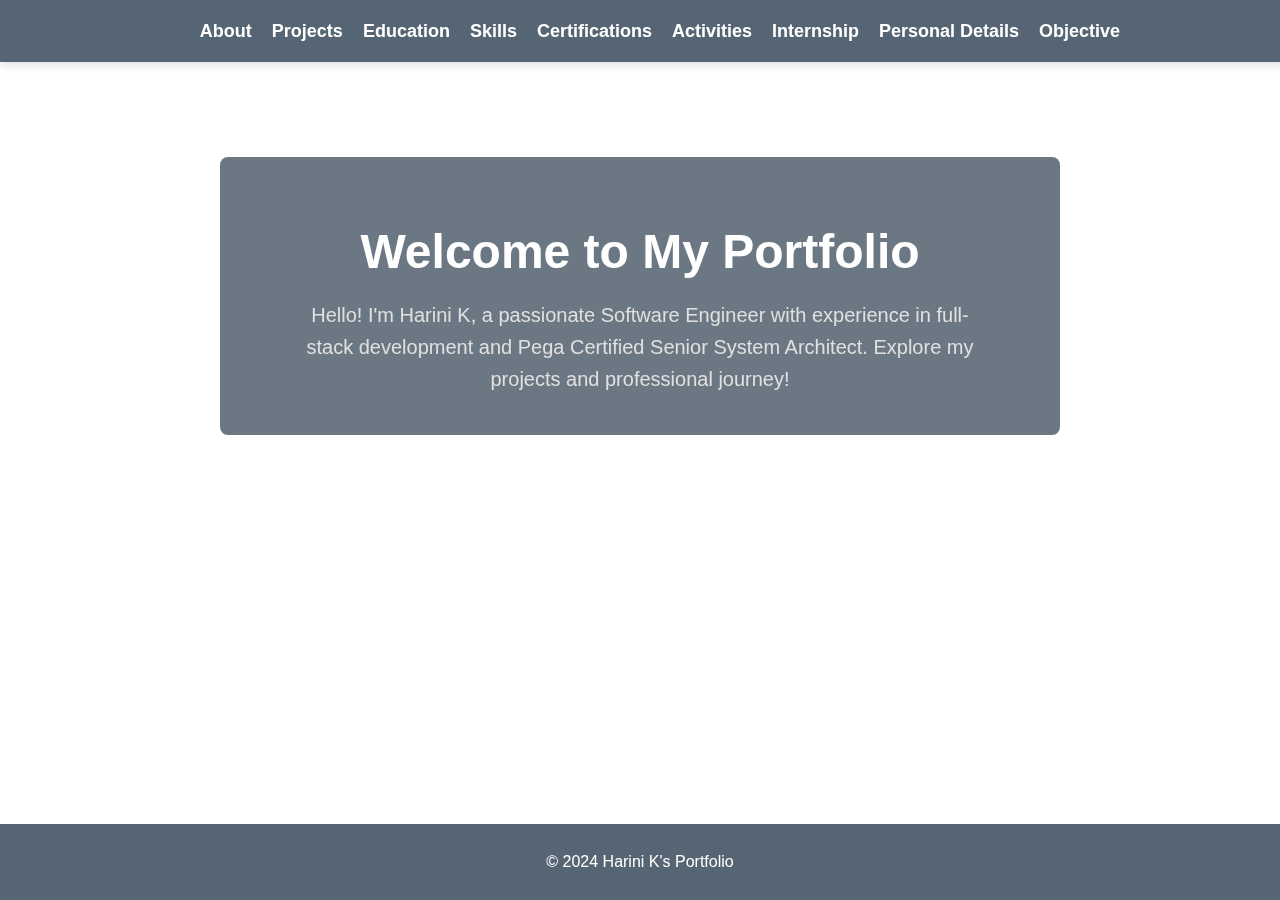
==== index.html @ 9bc9c12f "Harini commit" ====
<!DOCTYPE html>
<html lang="en">
<head>
    <meta charset="UTF-8">
    <meta name="viewport" content="width=device-width, initial-scale=1.0">
    <title>Harini K Portfolio</title>
    <link rel="stylesheet" href="https://cdnjs.cloudflare.com/ajax/libs/font-awesome/6.0.0-beta3/css/all.min.css">
</head>
<body>
    <header>
        <nav>
            <div class="menu-toggle">
                <div></div>
                <div></div>
                <div></div>
            </div>
            <ul>
                <!-- <li><a href="#home">Home</a></li> -->
                <li><a href="#about-modal">About</a></li>
                <li><a href="#projects-modal">Projects</a></li>
                <li><a href="#education-modal">Education</a></li>
                <li><a href="#skills-modal">Skills</a></li>
                <li><a href="#certifications-modal">Certifications</a></li>
                <li><a href="#activities-modal">Activities</a></li>
                <li><a href="#internship-modal">Internship</a></li>
                <li><a href="#personal-details-modal">Personal Details</a></li>
                <li><a href="#objective-modal">Objective</a></li>
            </ul>
        </nav>
    </header>
    <style>
        /* General styles */
        body {
            font-family: 'Segoe UI', Tahoma, Geneva, Verdana, sans-serif;
            margin: 0;
            padding: 0;
            background-image: url('https://raw.githubusercontent.com/harinik2002/HARINI-PORTFOLIO/master/bg.jpg'); /* Path to your image */
            background-size: cover; /* Cover the entire viewport */
            background-position: center; /* Center the background image */
            background-repeat: no-repeat; /* Prevent the image from repeating */
            color: #333;
            overflow-x: hidden; /* Prevent horizontal scroll */
            padding-top: 70px; /* Space for the fixed header */
            padding-bottom: 60px; /* Space for the fixed footer */
        }

        /* Background overlay to lighten the background */
        body::before {
            content: '';
            position: fixed;
            top: 0;
            left: 0;
            width: 100%;
            height: 100%;
            background: rgba(255, 255, 255, 0.3); /* Light white overlay */
            z-index: -1; /* Ensure it's behind all content */
        }

        /* Home section styles */
        #home {
            text-align: center;
            padding: 40px 20px; /* Adjusted padding to fit content size */
            color: #fff; /* Bright text color */
            background: rgba(44, 62, 80, 0.7); /* Semi-transparent background for better readability */
            border-radius: 8px; /* Rounded corners for content background */
            max-width: 800px;
            width: 90%; /* Ensure it fits within viewport but respects content size */
            margin: 87px auto 0; /* Centered horizontally with a top margin */
            animation: fadeIn 1s ease-in-out;
        }

        #home h1 {
            font-size: 48px; /* Increased font size */
            margin-bottom: 20px;
            color: #fff; /* Bright text color */
        }

        #home p {
            font-size: 20px; /* Increased font size */
            margin: 0 auto;
            max-width: 700px;
            color: #e0e0e0; /* Slightly lighter text color for contrast */
        }

        /* Header styles */
        header {
            background-color: rgba(44, 62, 80, 0.8);
            padding: 15px 20px;
            position: fixed;
            width: 100%;
            top: 0;
            left: 0;
            z-index: 1000;
            box-shadow: 0 4px 8px rgba(0, 0, 0, 0.1);
            display: flex;
            justify-content: center; /* Center the navigation */
            align-items: center;
        }

        nav {
            width: 100%;
            max-width: 1200px;
            display: flex;
            justify-content: space-between; /* Space out the menu items and toggle */
            align-items: center;
        }

        /* Menu toggle button */
        .menu-toggle {
            display: none; /* Hide by default */
            flex-direction: column;
            cursor: pointer;
            position: absolute;
            left: 20px; /* Position toggle to the left */
        }

        .menu-toggle div {
            width: 25px;
            height: 3px;
            background-color: white;
            margin: 4px 0;
            transition: all 0.3s;
        }

        nav ul {
            list-style-type: none;
            margin: 0;
            padding: 0;
            display: flex;
            flex-wrap: wrap;
            justify-content: center; /* Center navigation items */
            width: 100%;
        }

        nav ul li {
            margin: 0 10px;
        }

        nav ul li a {
            color: white;
            text-decoration: none;
            font-size: 18px;
            font-weight: 600;
            transition: color 0.3s;
        }

        nav ul li a:hover {
            color: #f39c12;
            text-decoration: underline;
        }

        /* Mobile menu toggle */
        @media (max-width: 768px) {
            .menu-toggle {
                display: flex; /* Show toggle button on small screens */
            }

            nav ul {
                display: none; /* Hide the menu items by default */
                flex-direction: column;
                width: 100%;
                background-color: rgba(44, 62, 80, 0.8);
                position: absolute;
                top: 60px;
                left: 0;
                padding: 20px 0;
                text-align: center;
            }

            nav ul.show {
                display: flex; /* Show the menu items when toggle is active */
            }

            nav ul li {
                margin: 10px 0;
            }
        }

        /* Ensure menu items are centered */
        h1, h2 {
            color: #2c3e50;
            font-weight: 700;
            text-align: center;
            margin: 20px 0;
        }

        h1 {
            margin-top: 27px;
            font-size: 36px;
        }

        h2 {
            margin-top: 0;
            font-size: 28px;
        }

        p {
            line-height: 1.6;
            margin: 10px 0;
        }

        /* Modal styles */
        .modal {
            display: none;
            position: fixed;
            z-index: 2000; /* Higher than footer */
            left: 0;
            top: 0;
            width: 100%;
            height: 100%;
            overflow: auto;
            background-color: rgba(0, 0, 0, 0.5);
            padding-top: 60px;
        }

        /* Modal content center alignment */
        .modal-content {
            background-color: #fff;
            margin: 5% auto;
            padding: 30px;
            border-radius: 8px;
            border: 1px solid #ccc;
            width: 90%;
            max-width: 800px;
            box-shadow: 0 5px 15px rgba(0, 0, 0, 0.3);
            transition: all 0.3s ease-in-out;
            animation: slideInRight 0.5s ease-in-out;
            text-align: center;
        }

        /* Center align text and content */
        .modal-content h2, .modal-content p, .modal-content ul {
            text-align: center;
            margin: 0 auto;
            max-width: 90%;
        }

        /* Adjust the list style to be centered */
        .modal-content ul {
            list-style: none;
            padding: 0;
            margin: 20px 0;
        }

        .modal-content ul li {
            margin: 10px 0;
        }

        .close {
            color: #aaa;
            float: right;
            font-size: 28px;
            font-weight: bold;
            cursor: pointer;
            transition: color 0.3s;
        }

        .close:hover,
        .close:focus {
            color: #e74c3c;
            text-decoration: none;
        }

        section {
            padding: 20px;
            text-align: center; /* Center align section text */
        }

        ul.skills-list {
            list-style: none;
            padding: 0;
            display: flex;
            flex-wrap: wrap;
            justify-content: center;
        }

        ul.skills-list li {
            margin: 10px 20px;
            font-size: 18px;
        }

        .skills-list i {
            margin-right: 8px;
            color: #2c3e50;
        }

        .project, .education-item, .internship-item {
            margin-bottom: 30px;
        }

        footer {
            background-color: rgba(44, 62, 80, 0.8); /* Semi-transparent background */
            color: white;
            text-align: center;
            padding: 15px 0;
            position: fixed;
            bottom: 0;
            width: 100%;
            z-index: 1000; /* Ensure footer is below modal */
        }

        /* Specific element styles */
        a {
            color: #2c3e50;
            text-decoration: none;
            transition: color 0.3s;
        }

        a:hover {
            color: #f39c12;
        }

        strong {
            color: #2c3e50;
        }

        li {
            line-height: 1.8;
        }

        /* Button Hover Animation */
        button {
            background-color: #2c3e50;
            color: white;
            border: none;
            padding: 10px 20px;
            border-radius: 5px;
            cursor: pointer;
            font-size: 16px;
            transition: transform 0.3s, box-shadow 0.3s;
        }

        button:hover {
            transform: scale(1.05);
            box-shadow: 0 8px 15px rgba(0, 0, 0, 0.2);
        }

        /* Fade-in Effect for Sections */
        .section-fade-in {
            opacity: 0;
            animation: fadeInSection 1s forwards;
        }

        @keyframes fadeInSection {
            from {
                opacity: 0;
                transform: translateY(20px);
            }
            to {
                opacity: 1;
                transform: translateY(0);
            }
        }

        /* Image Hover Effect */
        .image-hover {
            overflow: hidden;
            position: relative;
        }

        .image-hover img {
            display: block;
            transition: transform 0.5s ease;
        }

        .image-hover:hover img {
            transform: scale(1.1);
        }

        .card {
            background: #fff;
            width: 300px;
            height: 200px;
            perspective: 1000px;
            margin: 20px auto;
        }

        .card-inner {
            position: relative;
            width: 100%;
            height: 100%;
            transition: transform 0.6s;
            transform-style: preserve-3d;
        }

        .card:hover .card-inner {
            transform: rotateY(180deg);
        }

        .card-front, .card-back {
            backface-visibility: hidden;
            position: absolute;
            width: 100%;
            height: 100%;
        }

        .card-front {
            background: #ffffff;
        }

        .card-back {
            background: #2c3e50;
            color: white;
            transform: rotateY(180deg);
        }

        /* Loading Spinner */
        .spinner {
            border: 8px solid #f3f3f3; /* Light grey */
            border-top: 8px solid #2c3e50; /* Darker color */
            border-radius: 50%;
            width: 50px;
            height: 50px;
            animation: spin 1s linear infinite;
        }

        @keyframes spin {
            0% { transform: rotate(0deg); }
            100% { transform: rotate(360deg); }
        }

        /* Slide-in Effect for Modals */
        @keyframes slideInRight {
            from {
                transform: translateX(100%);
                opacity: 0;
            }
            to {
                transform: translateX(0);
                opacity: 1;
            }
        }

        .modal-content {
            animation: slideInRight 0.5s ease-in-out;
        }

        /* Text Typing Effect */
        .typing {
            font-family: 'Courier New', Courier, monospace;
            white-space: nowrap;
            overflow: hidden;
            border-right: .15em solid #2c3e50;
            animation: typing 4s steps(40, end), blink-caret .75s step-end infinite;
        }

        @keyframes typing {
            from { width: 0 }
            to { width: 100% }
        }

        @keyframes blink-caret {
            from, to { border-color: transparent }
            50% { border-color: #2c3e50 }
        }

    </style>
    
    
    <!-- Modals -->
    <section id="home">
        <h1>Welcome to My Portfolio</h1>
        <p>Hello! I'm Harini K, a passionate Software Engineer with experience in full-stack development and Pega Certified Senior System Architect. Explore my projects and professional journey!</p>
    </section>
    
    <div id="about-modal" class="modal">
        <div class="modal-content">
            <span class="close">&times;</span>
            <section id="about">
                <h2>About Me</h2>
                <p>I am a driven Software Engineer with a strong foundation in Electronics and Communication Engineering, graduated from Sri Sairam Institute Of Technology with an 8.59 CGPA. My journey in technology has been fueled by internships at Zaaroz Services Private Limited and Virtusa Consulting Services Pvt Ltd, where I honed my skills in various programming languages and frameworks.</p>
                <ul>
                    <li><strong>Email:</strong> <a href="mailto:harinikathiravan2002@gmail.com" style="color: #3b055d;"><i class="fas fa-envelope"></i> harinikathiravan2002@gmail.com</a></li>
                    <li><strong>Phone:</strong> <i class="fas fa-phone"></i> 8248365290</li>
                    <li><strong>Location:</strong> <i class="fas fa-map-marker-alt"></i> Chennai</li>
                    <li><strong>LinkedIn:</strong> <a href="https://www.linkedin.com/in/harini-k-9973a21b0/" style="color: #3b055d;"><i class="fab fa-linkedin"></i> Harini K</a></li>
                </ul>
            </section>
        </div>
    </div>

    <div id="projects-modal" class="modal">
        <div class="modal-content">
            <span class="close">&times;</span>
            <section id="projects">
                <h2>My Projects</h2>
                <div class="project">
                    <h3>Zaaroz HelpDesk Application</h3>
                    <p>Designed and implemented a comprehensive ticketing system with robust API integrations and automated email processes, streamlining issue tracking and communication for customer support teams. Enhanced user interface and experience by integrating interactive elements. Developed and integrated a live chat feature for real-time employee communication, significantly improving collaboration and efficiency within the support team.</p>
                    <p><strong>Technologies:</strong> PHP, MySQL, JavaScript, HTML, CSS | Laravel</p>
                </div>
                <div class="project">
                    <h3>Product Warranty Claim Application</h3>
                    <p>Contributed to the development and implementation of an automated warranty handling system for XYZ retail during an internship at Virtusa, using Pega technology. Enabled seamless claim requests, approvals, and technician scheduling, ensuring prompt resolution of product issues. Integrated roles such as Warranty Claim Manager, Technician, and Delivery Person for swift decision-making and effective product handling.</p>
                    <p><strong>Technologies:</strong> Pega</p>
                </div>
                <div class="project">
                    <h3>Hospital Appointment Booking Application (CARE 24X7)</h3>
                    <p>Developed an innovative healthcare platform using Pega technology. Prioritized seamless connectivity for patients to healthcare services, including doctor appointments, test bookings, medication procurement, and health record management. Facilitated healthcare providers in expanding their reach and enhancing patient engagement through the platform.</p>
                    <p><strong>Technologies:</strong> Pega</p>
                </div>
            </section>
        </div>
    </div>

    <div id="education-modal" class="modal">
        <div class="modal-content">
            <span class="close">&times;</span>
            <section id="education">
                <h2>Education</h2>
                <div class="education-item">
                    <h3>Electronics And Communication Engineering</h3>
                    <p>Sri Sairam Institute Of Technology</p>
                    <p>2019 - 2023</p>
                    <p><strong>CGPA:</strong> 8.59</p>
                </div>
                <div class="education-item">
                    <h3>High School</h3>
                    <p>Zion Matriculation Higher Secondary School</p>
                    <p>2019</p>
                    <p><strong>Percentage:</strong> 75.67%</p>
                </div>
                <div class="education-item">
                    <h3>Secondary School</h3>
                    <p>Zion Matriculation Higher Secondary School</p>
                    <p>2017</p>
                    <p><strong>Percentage:</strong> 95%</p>
                </div>
            </section>
        </div>
    </div>

    <div id="skills-modal" class="modal">
        <div class="modal-content">
            <span class="close">&times;</span>
            <section id="skills">
                <h2>Technical Skills</h2>
                <ul class="skills-list">
                    <li><i class="fab fa-python"></i> Python</li>
                    <li><i class="fab fa-java"></i> Java</li>
                    <li><i class="fab fa-js"></i> JavaScript</li>
                    <li><i class="fab fa-html5"></i> HTML</li>
                    <li><i class="fab fa-css3-alt"></i> CSS</li>
                    <li><i class="fas fa-database"></i> SQL</li>
                    <li><i class="fab fa-php"></i> PHP</li>
                    <li><i class="fab fa-laravel"></i> Laravel</li>
                    <li><i class="fas fa-cogs"></i> Pega</li>
                    <li><i class="fas fa-desktop"></i> Visual Studio</li>
                    <li><i class="fab fa-windows"></i> Windows</li>
                    <li><i class="fab fa-aws"></i> AWS EC2</li>
                    <li><i class="fab fa-aws"></i> AWS S3</li>
                </ul>
                <h2>Personal Skills</h2>
                <ul class="skills-list">
                    <li><i class="fas fa-adjust"></i> Adaptability</li>
                    <li><i class="fas fa-headphones"></i> Active Listening</li>
                    <li><i class="fas fa-lightbulb"></i> Quick Learner</li>
                    <li><i class="fas fa-brain"></i> Analytical Thinking</li>
                    <li><i class="fas fa-comments"></i> Interpersonal Communication</li>
                    <li><i class="fas fa-users"></i> Teamwork</li>
                </ul>
            </section>
        </div>
    </div>

    <div id="certifications-modal" class="modal">
        <div class="modal-content">
            <span class="close">&times;</span>
            <section id="certifications">
                <h2>Certifications</h2>
                <ul>
                    <li>PEGA Certified Senior System Architect | Pega Systems</li>
                    <li>The Complete JavaScript Course 2023: From Zero to Expert! | Udemy</li>
                    <li>Red Hat Certified System Administrator | RedHat Linux</li>
                    <li>HTML & CSS Course | Progate</li>
                </ul>
            </section>
        </div>
    </div>

    <div id="activities-modal" class="modal">
        <div class="modal-content">
            <span class="close">&times;</span>
            <section id="activities">
                <h2>Activities</h2>
                <p>Led a team in the three-day hackathon series "Error by Night," organized by IEEE societies at St. Joseph Institute of Technology.</p>
                <p>Participated in "Ideathon" organized by Sairam Robotics Club as a team lead.</p>
            </section>
        </div>
    </div>

    <div id="internship-modal" class="modal">
        <div class="modal-content">
            <span class="close">&times;</span>
            <section id="internship">
                <h2>Internship</h2>
                <div class="internship-item">
                    <h3>Software Engineer Intern</h3>
                    <p><strong>Zaaroz Services Private Limited</strong></p>
                    <p><strong>Duration:</strong> Feb 2024 - May 2024</p>
                    <p>During my internship at Zaaroz, I significantly enhanced the Helpdesk Ticketing applications with API integration, chat features, mobile app integration using Laravel PHP, JavaScript, CSS, HTML, and jQuery. Additionally, I optimized MYSQL databases and automated email workflows to boost customer support efficiency.</p>
                </div>
                <div class="internship-item">
                    <h3>Pega Intern Delivery</h3>
                    <p><strong>Virtusa Consulting Services Pvt Ltd</strong></p>
                    <p><strong>Duration:</strong> Jan 2023 - Apr 2023</p>
                    <p>During my internship at Virtusa, I actively contributed to a team project focused on developing a Product Warranty Claim Application using Pega.</p>
                </div>
            </section>
        </div>
    </div>

    <div id="personal-details-modal" class="modal">
        <div class="modal-content">
            <span class="close">&times;</span>
            <section id="personal-details">
                <h2>Personal Details</h2>
                <ul>
                    <li><strong>Date of Birth:</strong> 06.08.2002</li>
                    <li><strong>Nationality:</strong> Indian</li>
                    <li><strong>Gender:</strong> Female</li>
                    <li><strong>Hobbies:</strong> Drawing, Painting, Photography, Sports, Traveling, Listening to music, Crafting</li>
                    <li><strong>Languages:</strong> Tamil, English</li>
                </ul>
            </section>
        </div>
    </div>

    <div id="objective-modal" class="modal">
        <div class="modal-content">
            <span class="close">&times;</span>
            <section id="objective">
                <h2>Objective</h2>
                <p>To work in an environment which encourages me to succeed and grow professionally where I can utilize my skills and knowledge appropriately.</p>
            </section>
        </div>
    </div>
    
    <footer>
        <p>&copy; 2024 Harini K's Portfolio</p>
    </footer>

    <script>

        document.addEventListener("DOMContentLoaded", () => {
            const modalLinks = document.querySelectorAll("nav ul li a");
            const modals = document.querySelectorAll(".modal");
            const closeButtons = document.querySelectorAll(".close");

            modalLinks.forEach(link => {
                link.addEventListener("click", (event) => {
                    event.preventDefault();
                    const modalId = link.getAttribute("href").substring(1);
                    document.getElementById(modalId).style.display = "block";
                });
            });

            closeButtons.forEach(button => {
                button.addEventListener("click", () => {
                    modals.forEach(modal => {
                        modal.style.display = "none";
                    });
                });
            });

            window.addEventListener("click", (event) => {
                if (event.target.classList.contains("modal")) {
                    event.target.style.display = "none";
                }
            });
        });

        document.addEventListener("DOMContentLoaded", function() {
            const menuToggle = document.querySelector('.menu-toggle');
            const navLinks = document.querySelector('nav ul');

            menuToggle.addEventListener('click', function() {
                navLinks.classList.toggle('show');
            });
        });


    </script>
</body>
</html>
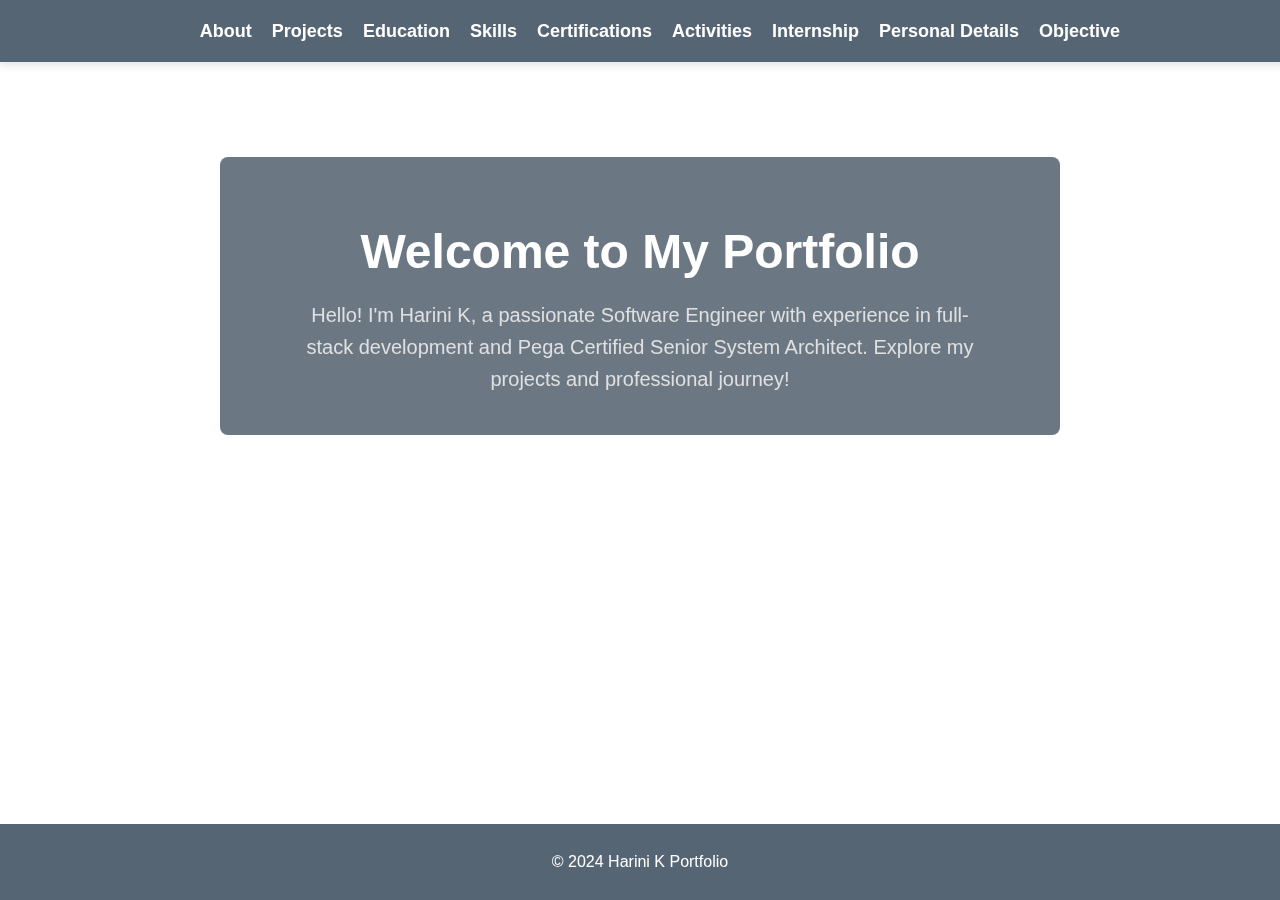
==== commit 70e61aa2: "Harini commit" ====
--- a/index.html
+++ b/index.html
@@ -637,7 +637,7 @@
     </div>
     
     <footer>
-        <p>&copy; 2024 Harini K's Portfolio</p>
+        <p>&copy; 2024 Harini K Portfolio</p>
     </footer>
 
     <script>
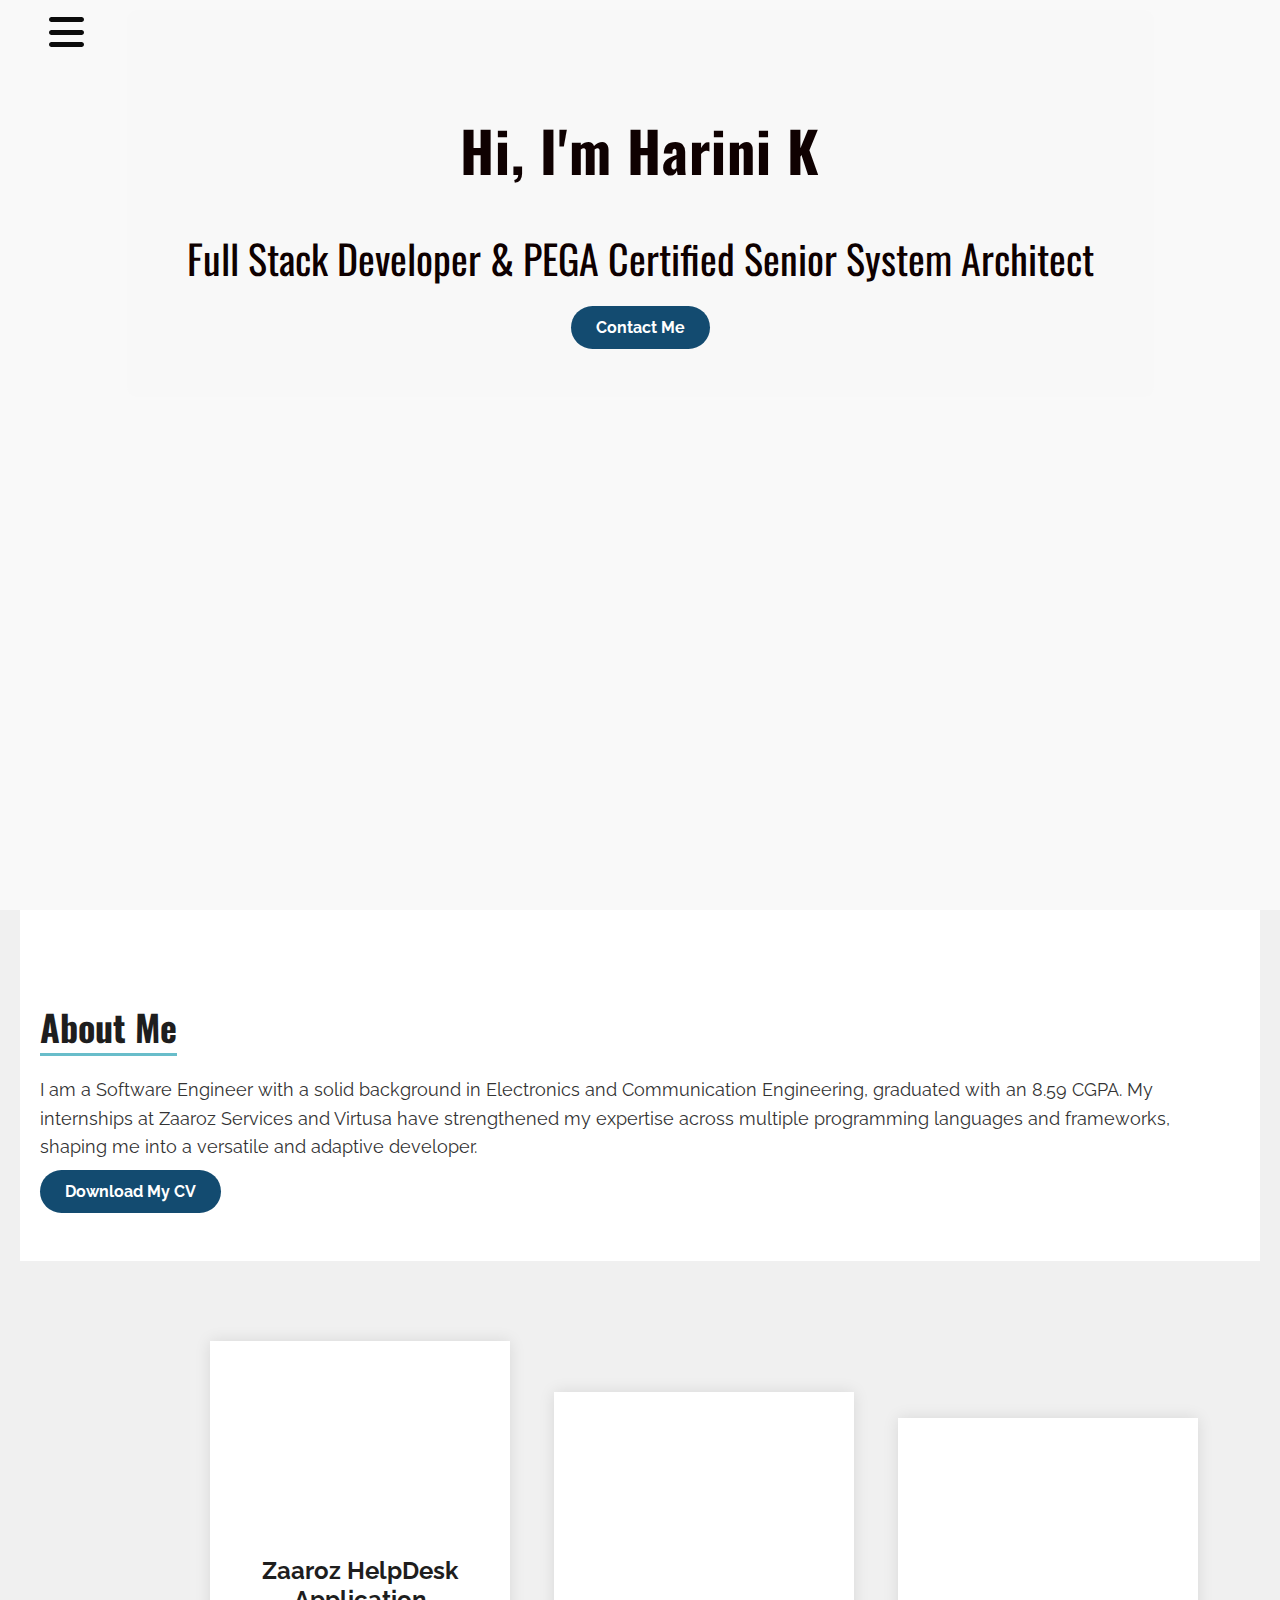
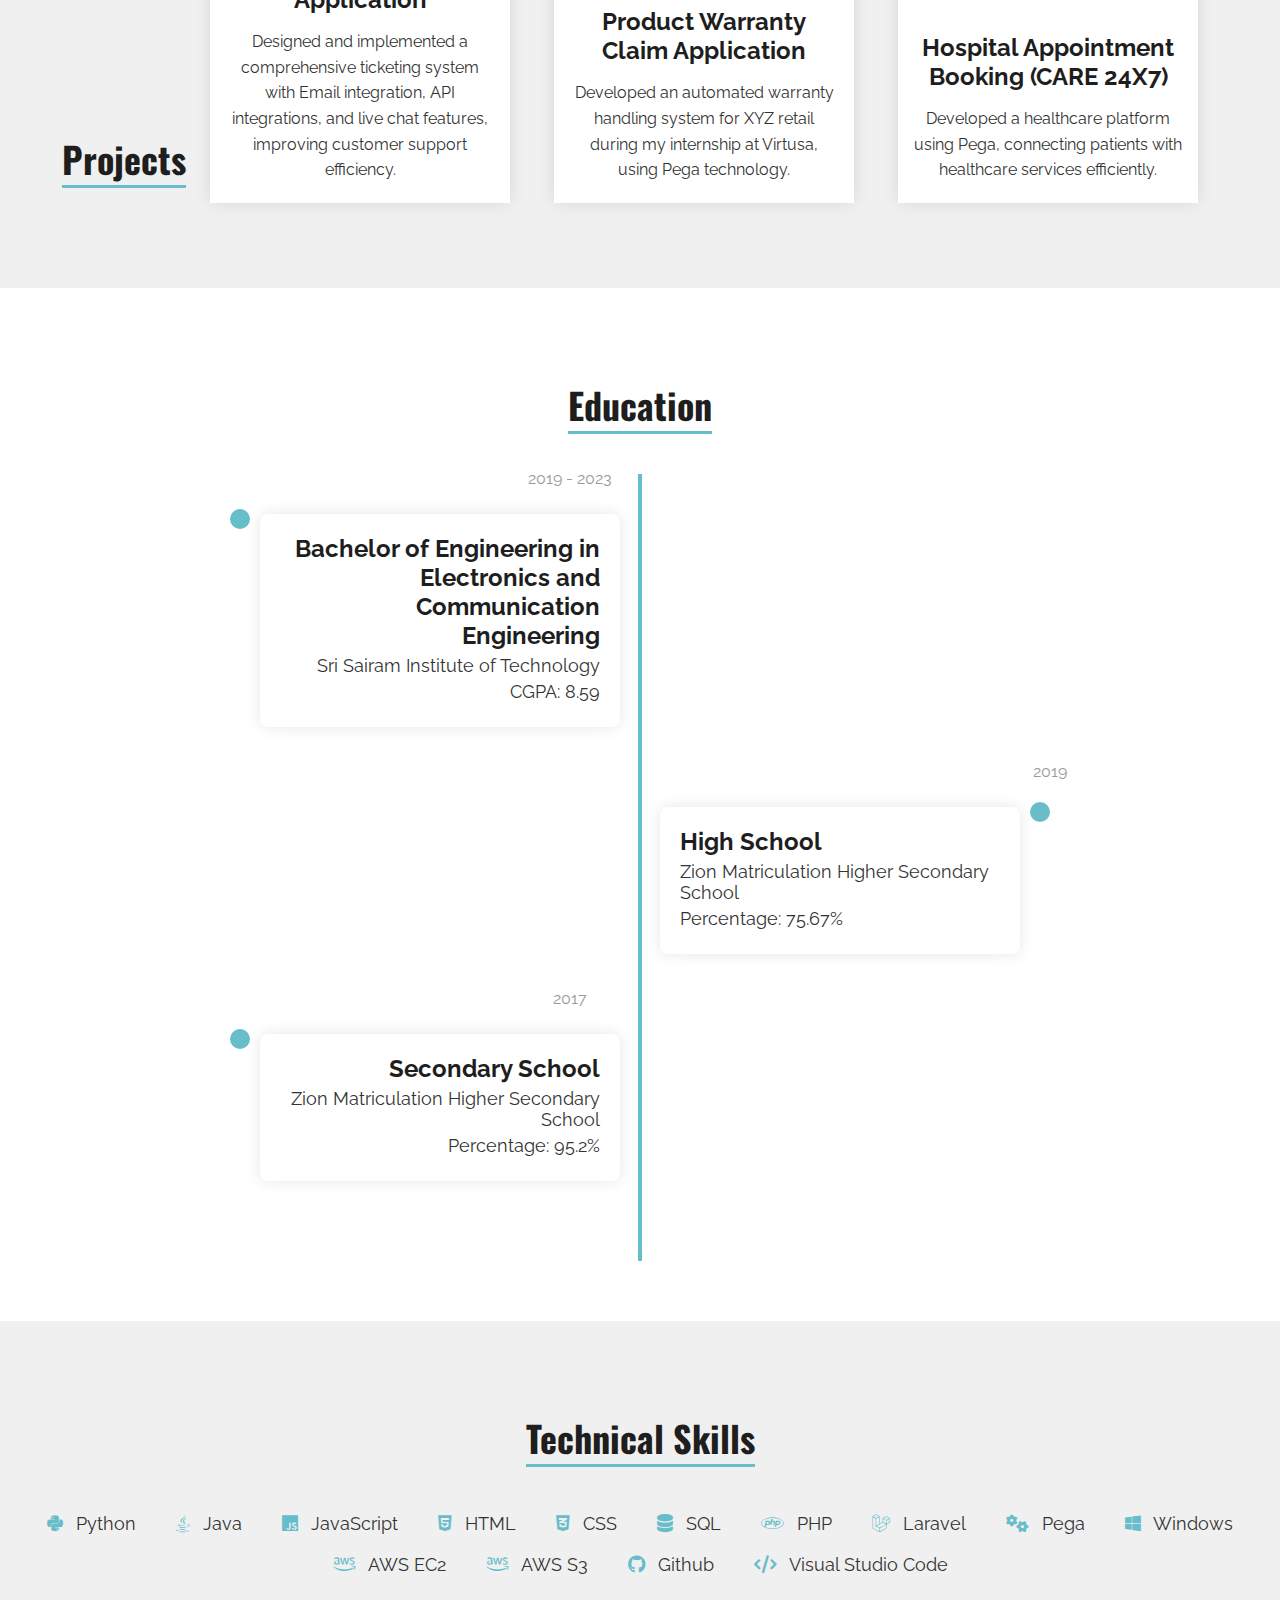
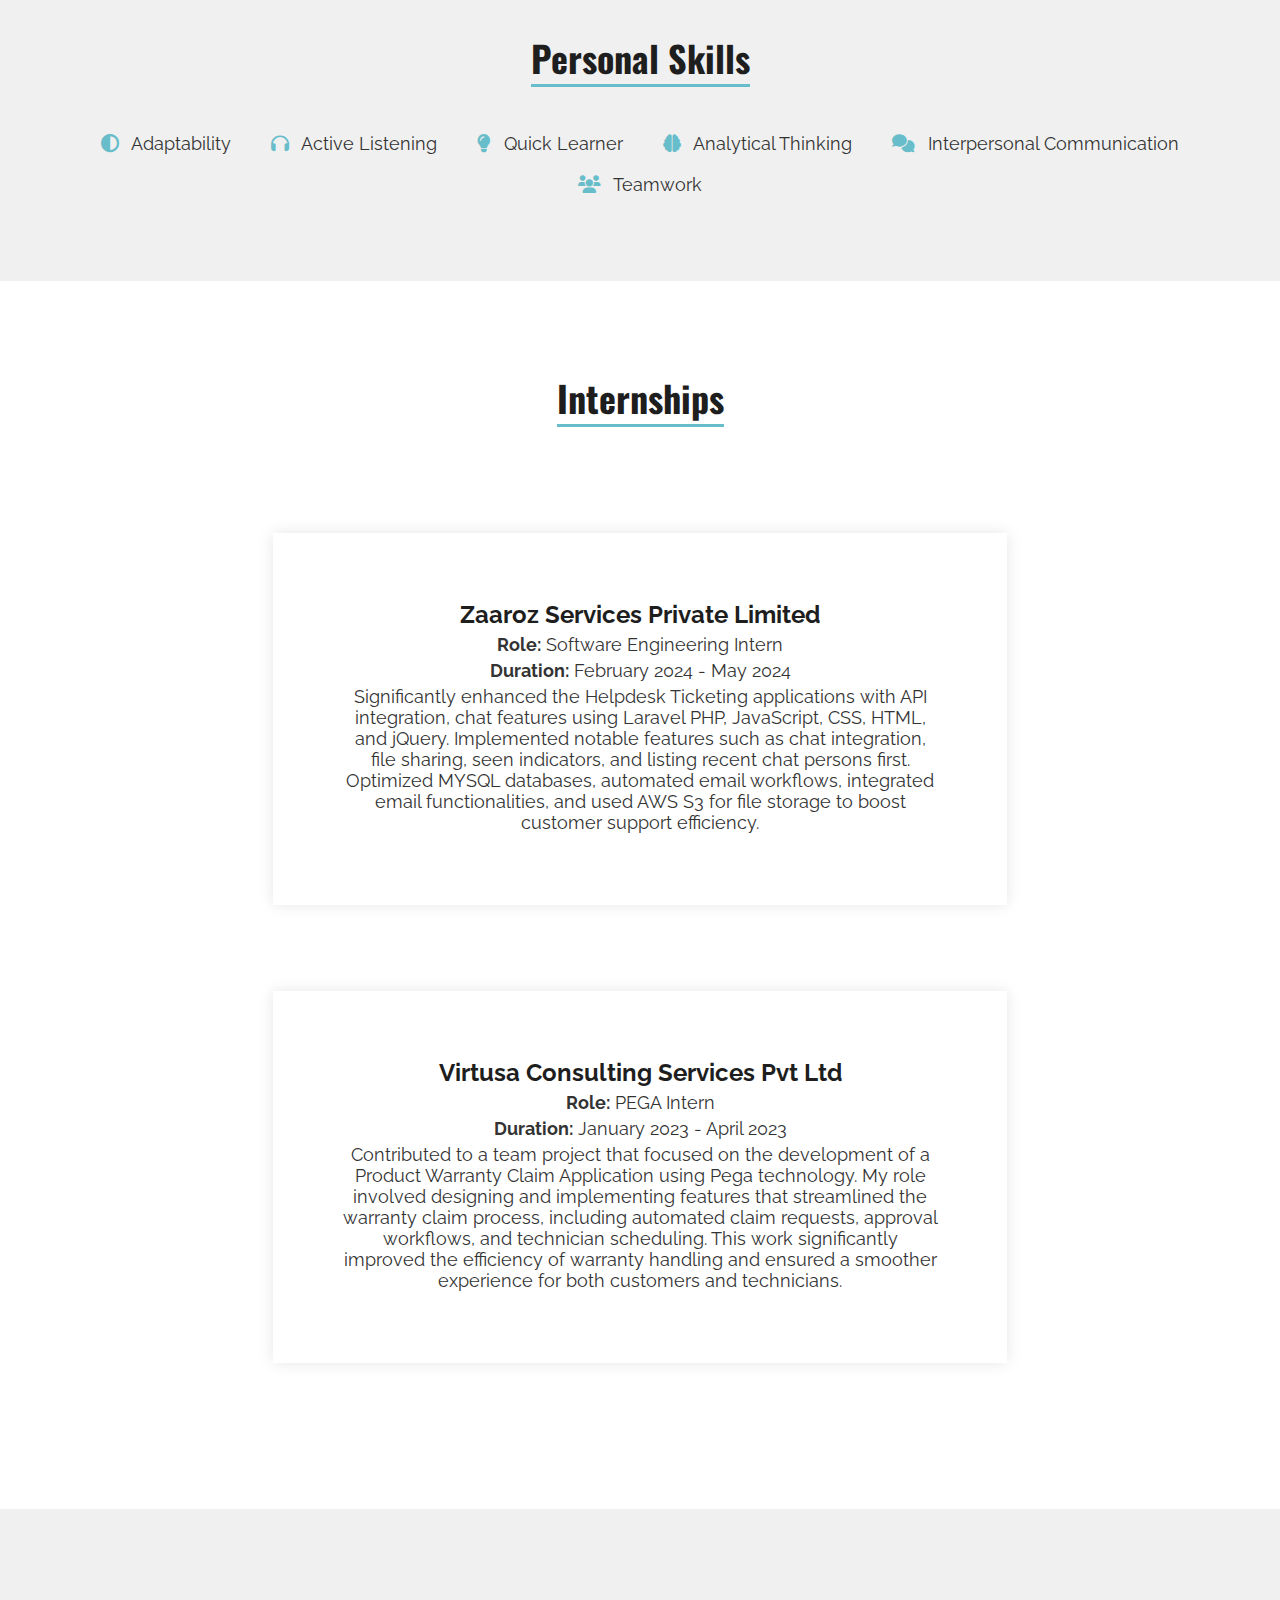
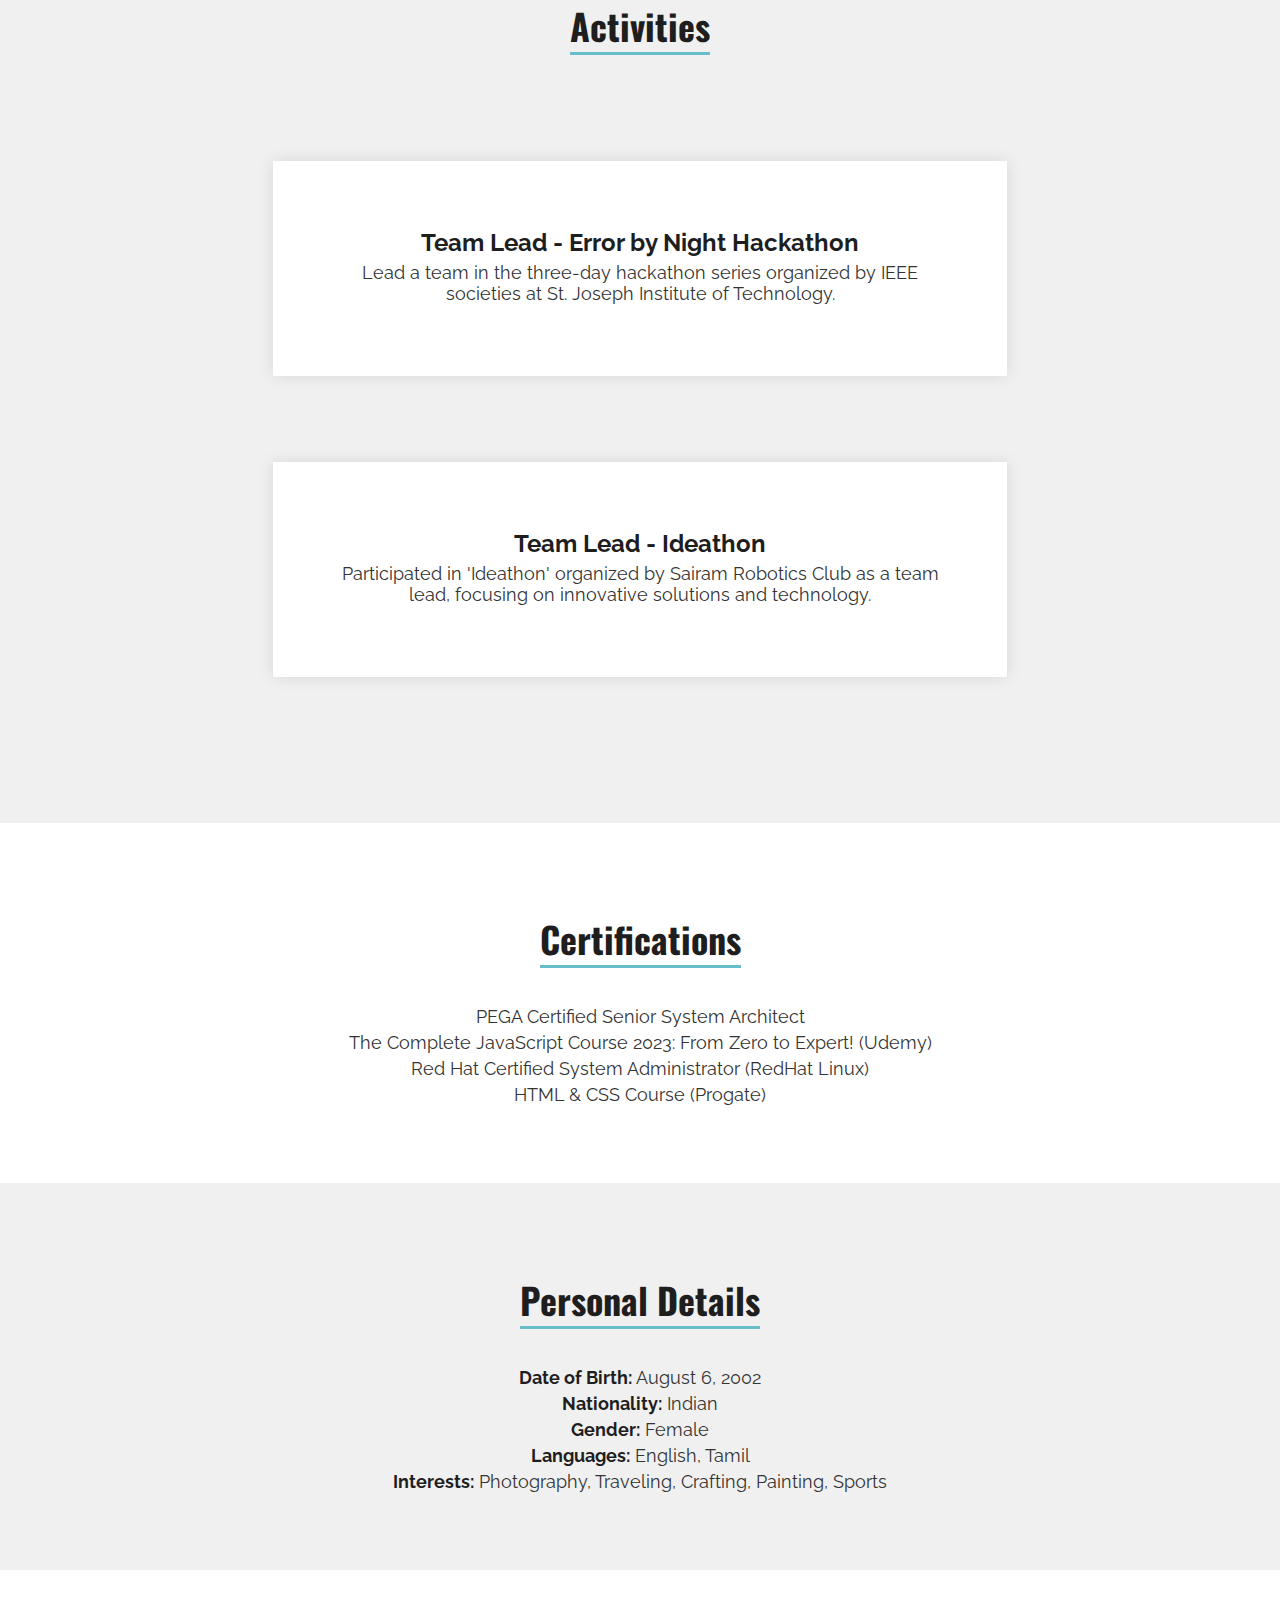
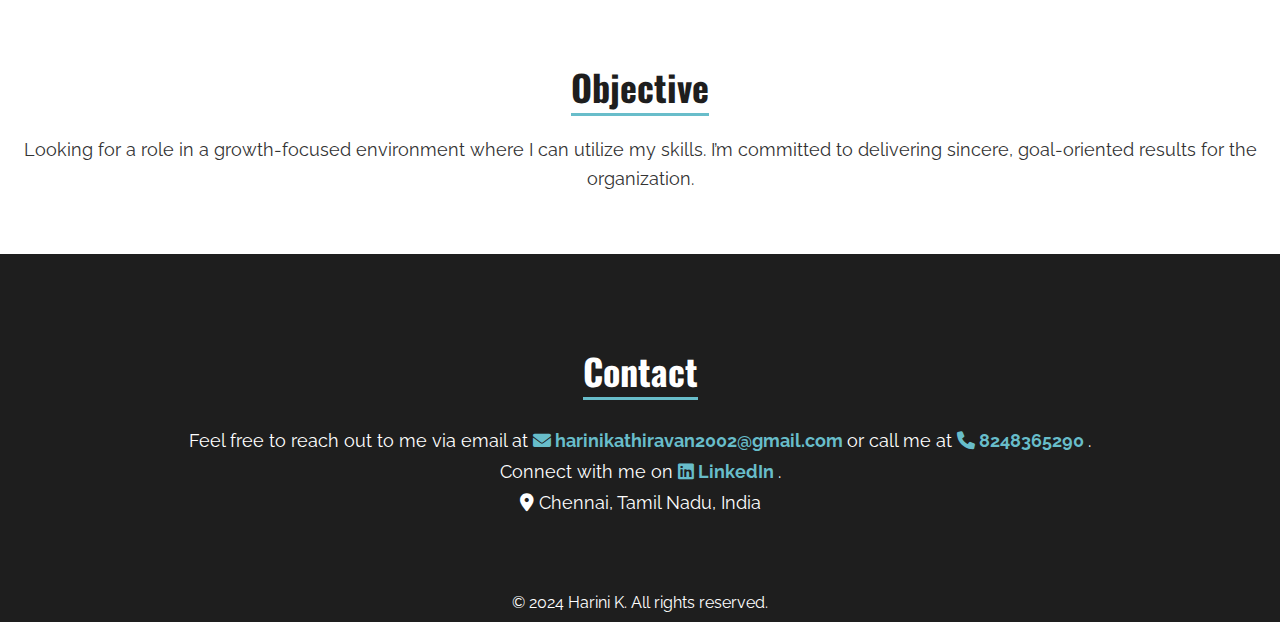
==== commit c46ad34e: "Harini commit" ====
--- a/index.html
+++ b/index.html
@@ -1,272 +1,357 @@
 <!DOCTYPE html>
 <html lang="en">
+
 <head>
     <meta charset="UTF-8">
     <meta name="viewport" content="width=device-width, initial-scale=1.0">
-    <title>Harini K Portfolio</title>
+    <title>Harini K - Portfolio</title>
+    <link href="https://fonts.googleapis.com/css2?family=Raleway:wght@400;700&family=Oswald:wght@400;700&display=swap" rel="stylesheet">
     <link rel="stylesheet" href="https://cdnjs.cloudflare.com/ajax/libs/font-awesome/6.0.0-beta3/css/all.min.css">
-</head>
-<body>
-    <header>
-        <nav>
-            <div class="menu-toggle">
-                <div></div>
-                <div></div>
-                <div></div>
-            </div>
-            <ul>
-                <!-- <li><a href="#home">Home</a></li> -->
-                <li><a href="#about-modal">About</a></li>
-                <li><a href="#projects-modal">Projects</a></li>
-                <li><a href="#education-modal">Education</a></li>
-                <li><a href="#skills-modal">Skills</a></li>
-                <li><a href="#certifications-modal">Certifications</a></li>
-                <li><a href="#activities-modal">Activities</a></li>
-                <li><a href="#internship-modal">Internship</a></li>
-                <li><a href="#personal-details-modal">Personal Details</a></li>
-                <li><a href="#objective-modal">Objective</a></li>
-            </ul>
-        </nav>
-    </header>
+
+    
     <style>
-        /* General styles */
         body {
-            font-family: 'Segoe UI', Tahoma, Geneva, Verdana, sans-serif;
+            font-family: 'Raleway', sans-serif;
+            color: #1E1E1E;
+            background-color: #F0F0F0;
             margin: 0;
             padding: 0;
-            background-image: url('https://raw.githubusercontent.com/harinik2002/HARINI-PORTFOLIO/master/bg.jpg'); /* Path to your image */
-            background-size: cover; /* Cover the entire viewport */
-            background-position: center; /* Center the background image */
-            background-repeat: no-repeat; /* Prevent the image from repeating */
-            color: #333;
-            overflow-x: hidden; /* Prevent horizontal scroll */
-            padding-top: 70px; /* Space for the fixed header */
-            padding-bottom: 60px; /* Space for the fixed footer */
-        }
-
-        /* Background overlay to lighten the background */
-        body::before {
-            content: '';
-            position: fixed;
-            top: 0;
-            left: 0;
-            width: 100%;
-            height: 100%;
-            background: rgba(255, 255, 255, 0.3); /* Light white overlay */
-            z-index: -1; /* Ensure it's behind all content */
-        }
-
-        /* Home section styles */
-        #home {
-            text-align: center;
-            padding: 40px 20px; /* Adjusted padding to fit content size */
-            color: #fff; /* Bright text color */
-            background: rgba(44, 62, 80, 0.7); /* Semi-transparent background for better readability */
-            border-radius: 8px; /* Rounded corners for content background */
-            max-width: 800px;
-            width: 90%; /* Ensure it fits within viewport but respects content size */
-            margin: 87px auto 0; /* Centered horizontally with a top margin */
-            animation: fadeIn 1s ease-in-out;
-        }
-
-        #home h1 {
-            font-size: 48px; /* Increased font size */
-            margin-bottom: 20px;
-            color: #fff; /* Bright text color */
-        }
-
-        #home p {
-            font-size: 20px; /* Increased font size */
-            margin: 0 auto;
-            max-width: 700px;
-            color: #e0e0e0; /* Slightly lighter text color for contrast */
-        }
-
-        /* Header styles */
-        header {
-            background-color: rgba(44, 62, 80, 0.8);
-            padding: 15px 20px;
+        }
+
+        nav {
+            background-color: #1E1E1E;
             position: fixed;
             width: 100%;
             top: 0;
             left: 0;
             z-index: 1000;
-            box-shadow: 0 4px 8px rgba(0, 0, 0, 0.1);
-            display: flex;
-            justify-content: center; /* Center the navigation */
-            align-items: center;
-        }
-
-        nav {
-            width: 100%;
-            max-width: 1200px;
-            display: flex;
-            justify-content: space-between; /* Space out the menu items and toggle */
-            align-items: center;
-        }
-
-        /* Menu toggle button */
-        .menu-toggle {
-            display: none; /* Hide by default */
-            flex-direction: column;
-            cursor: pointer;
-            position: absolute;
-            left: 20px; /* Position toggle to the left */
-        }
-
-        .menu-toggle div {
-            width: 25px;
-            height: 3px;
-            background-color: white;
-            margin: 4px 0;
-            transition: all 0.3s;
+            padding: 10px 0;
         }
 
         nav ul {
-            list-style-type: none;
+            list-style: none;
+            text-align: center;
             margin: 0;
             padding: 0;
+        }
+
+        nav ul li {
+            display: inline-block;
+            margin: 0 15px;
+        }
+
+        nav ul li a {
+            color: #FFFFFF;
+            text-decoration: none;
+            font-weight: bold;
+            font-size: 18px;
+            transition: color 0.3s;
+        }
+
+        nav ul li a:hover {
+            color: #68BDCA;
+        }
+
+        #welcome {
+            position: relative;
+            background-color: rgba(255, 255, 255, 0.6); /* Light transparent background for content */
+            color: #1E1E1E; /* Darker text color for contrast */
+            min-height: 100vh;
             display: flex;
-            flex-wrap: wrap;
-            justify-content: center; /* Center navigation items */
+            flex-direction: column;
+            align-items: center;
+            padding-top: 10px;
+            overflow: hidden; /* Ensure content stays within bounds */
+        }
+
+        #welcome::before {
+            content: '';
+            position: absolute;
+            top: 0;
+            left: 0;
             width: 100%;
-        }
-
-        nav ul li {
-            margin: 0 10px;
-        }
-
-        nav ul li a {
-            color: white;
+            height: 100%;
+            background: url("https://images.unsplash.com/photo-1498050108023-c5249f4df085") no-repeat center center/cover;
+            opacity: 0.5; /* Adjust opacity for desired transparency */
+            z-index: -1; /* Ensure the image stays behind content */
+        }
+
+        .container {
+            width: auto;
+            height: auto;
+            padding: 60px;
+            text-align: center;
+            background-color: rgba(248, 237, 237, 0.075);
+            border-radius: 10px;
+        }
+
+        #welcome h1 {
+            font-family: 'Oswald', sans-serif;
+            font-size: 3.5rem; /* Responsive font size */
+            font-weight: 700;
+            letter-spacing: 1px;
+            color: rgb(15, 1, 1);
+        }
+
+        #welcome h3 {
+            font-size: 2.5rem; /* Responsive font size */
+            font-weight: 400;
+            margin-bottom: 30px;
+            color: #0e0000;
+            font-family: 'Oswald', sans-serif;
+        }
+
+        #welcome .cta-btn {
+            background-color: #134b70;
+            color: #FFFFFF;
+            padding: 12px 25px;
             text-decoration: none;
+            font-weight: bold;
+            border-radius: 25px;
+            transition: background-color 0.3s;
+        }
+
+        #welcome .cta-btn:hover {
+            background-color: #006F7A;
+        }
+
+                /* About Section */
+        #about {
+            background-color: #FFFFFF;
+            padding: 60px 20px;
+            text-align: left;
+            max-width: 1200px;
+            margin: 0 auto;
+        }
+
+        #about h2 {
+            font-family: 'Oswald', sans-serif;
+            font-size: 36px;
+            margin-bottom: 20px;
+            border-bottom: 3px solid #68BDCA;
+            display: inline-block;
+        }
+
+        #about p {
             font-size: 18px;
-            font-weight: 600;
-            transition: color 0.3s;
-        }
-
-        nav ul li a:hover {
-            color: #f39c12;
-            text-decoration: underline;
-        }
-
-        /* Mobile menu toggle */
+            line-height: 1.6;
+            color: #333333;
+            margin-bottom: 20px; /* Adjust the value as needed */
+        }
+
+         /* Project Section */
+         #project {
+            background-color: #F0F0F0;
+            padding: 60px 20px;
+            text-align: center;
+        }
+
+        #project h2 {
+            font-family: 'Oswald', sans-serif;
+            font-size: 36px;
+            margin-bottom: 40px;
+            border-bottom: 3px solid #68BDCA;
+            display: inline-block;
+        }
+
+        .project-item {
+            display: inline-block;
+            margin: 20px;
+            width: 300px;
+            background-color: #FFFFFF;
+            box-shadow: 0px 0px 15px rgba(0, 0, 0, 0.1);
+            transition: transform 0.3s;
+        }
+
+        .project-item:hover {
+            transform: scale(1.05);
+        }
+
+        .project-item img {
+            width: 100%;
+            height: auto;
+            border-bottom: 2px solid #68BDCA;
+        }
+
+        .project-item h3 {
+            font-size: 24px;
+            margin: 15px 0;
+            padding: 0 15px;
+            font-weight: 700;
+            color: #1E1E1E;
+        }
+
+        .project-item p {
+            font-size: 16px;
+            color: #333333;
+            padding: 0 15px 20px;
+            line-height: 1.6;
+        }
+
+        /* Education Section */
+        #education {
+            background-color: #FFFFFF;
+            padding: 60px 20px;
+            text-align: center;
+        }
+
+        #education h2 {
+            font-family: 'Oswald', sans-serif;
+            font-size: 36px;
+            margin-bottom: 40px;
+            border-bottom: 3px solid #68BDCA;
+            display: inline-block;
+        }
+
+        /* Timeline Container */
+        .timeline {
+            position: relative;
+            margin: 0 auto;
+            padding: 20px 0;
+            max-width: 800px;
+            text-align: left;
+        }
+
+        /* Timeline Line */
+        .timeline::before {
+            content: '';
+            position: absolute;
+            top: 0;
+            bottom: 0;
+            width: 4px;
+            background-color: #68BDCA;
+            left: 50%;
+            margin-left: -2px;
+        }
+
+        /* Timeline Items */
+        .timeline-item {
+            position: relative;
+            width: 50%;
+            padding: 20px;
+            box-sizing: border-box;
+            margin-bottom: 40px;
+        }
+
+        /* Align odd and even items */
+        .timeline-item:nth-child(odd) {
+            left: 0;
+            text-align: right;
+        }
+
+        .timeline-item:nth-child(even) {
+            left: 50%;
+            text-align: left;
+        }
+
+        /* Timeline Item Dot */
+        .timeline-item::before {
+            content: '';
+            position: absolute;
+            top: 15px;
+            width: 20px;
+            height: 20px;
+            background-color: #68BDCA;
+            border-radius: 50%;
+            z-index: 1;
+        }
+
+        /* Positioning dots */
+        .timeline-item:nth-child(odd)::before {
+            left: -10px;
+        }
+
+        .timeline-item:nth-child(even)::before {
+            right: -10px;
+        }
+
+        /* Timeline Date */
+        .timeline-date {
+            font-size: 16px;
+            color: #999999;
+            position: absolute;
+            width: 100%;
+            text-align: center;
+            top: -25px; /* Adjust to align properly with the line */
+        }
+
+        /* Adjust alignment of dates */
+        .timeline-item:nth-child(odd) .timeline-date {
+            left: calc(50% - 70px); /* Adjust as needed */
+        }
+
+        .timeline-item:nth-child(even) .timeline-date {
+            left: calc(50% + 10px); /* Adjust as needed */
+        }
+
+        /* Timeline Content */
+        .timeline-content {
+            background-color: #FFFFFF;
+            box-shadow: 0px 0px 15px rgba(0, 0, 0, 0.1);
+            padding: 20px;
+            border-radius: 8px;
+            position: relative;
+        }
+
+        /* Content Heading */
+        .timeline-content h3 {
+            font-size: 24px;
+            margin: 0;
+            color: #1E1E1E;
+        }
+
+        /* Content Paragraph */
+        .timeline-content p {
+            font-size: 18px;
+            color: #333333;
+            margin: 5px 0;
+        }
+
+        /* Responsive Adjustments */
         @media (max-width: 768px) {
-            .menu-toggle {
-                display: flex; /* Show toggle button on small screens */
+            .timeline-item {
+                width: 100%;
+                padding: 10px;
+                text-align: center;
+                position: relative; /* Ensure proper stacking on small screens */
             }
 
-            nav ul {
-                display: none; /* Hide the menu items by default */
-                flex-direction: column;
-                width: 100%;
-                background-color: rgba(44, 62, 80, 0.8);
-                position: absolute;
-                top: 60px;
+            .timeline-item::before {
+                display: none;
+            }
+
+            .timeline::before {
+                display: none;
+            }
+
+            .timeline-item:nth-child(odd),
+            .timeline-item:nth-child(even) {
                 left: 0;
-                padding: 20px 0;
                 text-align: center;
             }
 
-            nav ul.show {
-                display: flex; /* Show the menu items when toggle is active */
+            .timeline-date {
+                position: static;
+                margin-bottom: 10px;
+                top: auto;
             }
-
-            nav ul li {
-                margin: 10px 0;
-            }
-        }
-
-        /* Ensure menu items are centered */
-        h1, h2 {
-            color: #2c3e50;
-            font-weight: 700;
-            text-align: center;
-            margin: 20px 0;
-        }
-
-        h1 {
-            margin-top: 27px;
+        }
+
+        #skills {
+            background-color: #F0F0F0;
+            padding: 60px 20px;
+            text-align: center;
+        }
+
+        #skills h2 {
+            font-family: 'Oswald', sans-serif;
             font-size: 36px;
-        }
-
-        h2 {
-            margin-top: 0;
-            font-size: 28px;
-        }
-
-        p {
-            line-height: 1.6;
-            margin: 10px 0;
-        }
-
-        /* Modal styles */
-        .modal {
-            display: none;
-            position: fixed;
-            z-index: 2000; /* Higher than footer */
-            left: 0;
-            top: 0;
-            width: 100%;
-            height: 100%;
-            overflow: auto;
-            background-color: rgba(0, 0, 0, 0.5);
-            padding-top: 60px;
-        }
-
-        /* Modal content center alignment */
-        .modal-content {
-            background-color: #fff;
-            margin: 5% auto;
-            padding: 30px;
-            border-radius: 8px;
-            border: 1px solid #ccc;
-            width: 90%;
-            max-width: 800px;
-            box-shadow: 0 5px 15px rgba(0, 0, 0, 0.3);
-            transition: all 0.3s ease-in-out;
-            animation: slideInRight 0.5s ease-in-out;
-            text-align: center;
-        }
-
-        /* Center align text and content */
-        .modal-content h2, .modal-content p, .modal-content ul {
-            text-align: center;
-            margin: 0 auto;
-            max-width: 90%;
-        }
-
-        /* Adjust the list style to be centered */
-        .modal-content ul {
-            list-style: none;
-            padding: 0;
-            margin: 20px 0;
-        }
-
-        .modal-content ul li {
-            margin: 10px 0;
-        }
-
-        .close {
-            color: #aaa;
-            float: right;
-            font-size: 28px;
-            font-weight: bold;
-            cursor: pointer;
-            transition: color 0.3s;
-        }
-
-        .close:hover,
-        .close:focus {
-            color: #e74c3c;
-            text-decoration: none;
-        }
-
-        section {
-            padding: 20px;
-            text-align: center; /* Center align section text */
-        }
-
-        ul.skills-list {
+            margin-bottom: 20px;
+            border-bottom: 3px solid #68BDCA;
+            display: inline-block;
+        }
+
+        .skills-list {
             list-style: none;
             padding: 0;
             display: flex;
@@ -274,283 +359,453 @@
             justify-content: center;
         }
 
-        ul.skills-list li {
+        .skills-list li {
             margin: 10px 20px;
             font-size: 18px;
-        }
-
-        .skills-list i {
+            color: #333333;
+        }
+
+        .skills-list li i {
             margin-right: 8px;
-            color: #2c3e50;
-        }
-
-        .project, .education-item, .internship-item {
-            margin-bottom: 30px;
-        }
-
+            color: #68BDCA;
+        }
+
+
+
+
+        /* Activities Section */
+        #activities {
+            background-color: #F0F0F0;
+            padding: 60px 20px;
+            text-align: center;
+        }
+
+        #activities h2 {
+            font-family: 'Oswald', sans-serif;
+            font-size: 36px;
+            margin-bottom: 20px;
+            border-bottom: 3px solid #68BDCA;
+            display: inline-block;
+        }
+
+        .activity-item {
+            background-color: #FFFFFF;
+            box-shadow: 0px 0px 15px rgba(0, 0, 0, 0.1);
+            margin: 86px auto;
+            padding: 67px;
+            max-width: 600px;
+        }
+
+        .activity-item h3 {
+            font-size: 24px;
+            margin: 0;
+            color: #1E1E1E;
+        }
+
+        .activity-item p {
+            font-size: 18px;
+            color: #333333;
+            margin: 5px 0;
+        }
+
+        /* Objective Section */
+        #objective {
+            background-color: #FFFFFF;
+            padding: 60px 20px;
+            text-align: center;
+        }
+
+        #objective h2 {
+            font-family: 'Oswald', sans-serif;
+            font-size: 36px;
+            margin-bottom: 20px;
+            border-bottom: 3px solid #68BDCA;
+            display: inline-block;
+        }
+
+        #objective p {
+            font-size: 18px;
+            color: #333333;
+            line-height: 1.6;
+        }
+
+        /* Certifications Section */
+        #certifications {
+            background-color: #FFFFFF;
+            padding: 60px 20px;
+            text-align: center;
+        }
+
+        #certifications h2 {
+            font-family: 'Oswald', sans-serif;
+            font-size: 36px;
+            margin-bottom: 20px;
+            border-bottom: 3px solid #68BDCA;
+            display: inline-block;
+        }
+
+        .certifications-list {
+            list-style: none;
+            padding: 0;
+            font-size: 18px;
+            color: #333333;
+        }
+
+        .certifications-list li {
+            margin: 5px 0;
+        }
+
+        /* Contact Section */
+        #contact {
+            background-color: #1E1E1E;
+            color: #FFFFFF;
+            padding: 60px 20px;
+            text-align: center;
+        }
+
+        #contact h2 {
+            font-family: 'Oswald', sans-serif;
+            font-size: 36px;
+            margin-bottom: 20px;
+            border-bottom: 3px solid #68BDCA;
+            display: inline-block;
+        }
+
+        #contact p {
+            font-size: 18px;
+            margin: 10px 0;
+        }
+
+        #contact a {
+            color: #68BDCA;
+            text-decoration: none;
+            font-weight: bold;
+            transition: color 0.3s;
+        }
+
+        #contact a:hover {
+            color: #006F7A;
+        }
+
+        /* Footer */
         footer {
-            background-color: rgba(44, 62, 80, 0.8); /* Semi-transparent background */
-            color: white;
-            text-align: center;
-            padding: 15px 0;
+            background-color: #1E1E1E;
+            color: #FFFFFF;
+            padding: 10px 20px;
+            text-align: center;
+        }
+        /* Internships Section */
+        #internships {
+            background-color: #FFFFFF;
+            padding: 60px 20px;
+            text-align: center;
+        }
+
+        #internships h2 {
+            font-family: 'Oswald', sans-serif;
+            font-size: 36px;
+            margin-bottom: 20px;
+            border-bottom: 3px solid #68BDCA;
+            display: inline-block;
+        }
+
+        .internship-item {
+            background-color: #FFFFFF;
+            box-shadow: 0px 0px 15px rgba(0, 0, 0, 0.1);
+            margin: 86px auto;
+            padding: 67px;
+            max-width: 600px;
+        }
+
+        .internship-item h3 {
+            font-size: 24px;
+            margin: 0;
+            color: #1E1E1E;
+        }
+
+        .internship-item p {
+            font-size: 18px;
+            color: #333333;
+            margin: 5px 0;
+        }
+        
+        html {
+            scroll-behavior: smooth;
+        }
+
+        #openmenu {
+            /* font-family: 'Amatic SC', cursive; */
+            font-size: 20pt;
+            color: #0c0c0c; 
+            background-color: #68bdca00;
+            border-bottom: solid 2px rgba(255, 255, 255, 0);
+            border-right: solid 2px rgba(255, 255, 255, 0);
             position: fixed;
-            bottom: 0;
+            padding: 2px;
+            width: 10%;
+            text-align: center;
+            top: 0;
+            left: 0;
+            transition: width 0.5s;
+            margin-top: 10px;
+        }
+        
+        #openmenu:hover {
+            width: 15%;
+            transition: width 0.5s;
+            cursor: pointer;
+        }
+        
+        .overlay {
+            height: 100%;
+            width: 0;
+            position: fixed;
+            z-index: 1;
+            left: 0;
+            top: 0;
+            background-color: rgba(16, 16, 16, 0.9);
+            overflow-x: hidden;
+            transition: 0.5s;
+        }
+        
+        .overlay-content {
+            position: relative;
+            top: 10%;
             width: 100%;
-            z-index: 1000; /* Ensure footer is below modal */
-        }
-
-        /* Specific element styles */
-        a {
-            color: #2c3e50;
+            text-align: center;
+            margin-top: 30px;
+        }
+        
+        .overlay a {
+            padding: 8px;
             text-decoration: none;
-            transition: color 0.3s;
-        }
-
-        a:hover {
-            color: #f39c12;
-        }
-
-        strong {
-            color: #2c3e50;
-        }
-
-        li {
-            line-height: 1.8;
-        }
-
-        /* Button Hover Animation */
-        button {
-            background-color: #2c3e50;
-            color: white;
-            border: none;
-            padding: 10px 20px;
-            border-radius: 5px;
-            cursor: pointer;
-            font-size: 16px;
-            transition: transform 0.3s, box-shadow 0.3s;
-        }
-
-        button:hover {
-            transform: scale(1.05);
-            box-shadow: 0 8px 15px rgba(0, 0, 0, 0.2);
-        }
-
-        /* Fade-in Effect for Sections */
-        .section-fade-in {
-            opacity: 0;
-            animation: fadeInSection 1s forwards;
-        }
-
-        @keyframes fadeInSection {
-            from {
-                opacity: 0;
-                transform: translateY(20px);
+            font-size: 20px;
+            color: #818181;
+            display: block;
+            transition: 0.3s;
+        }
+        
+        .overlay a:hover,
+        .overlay a:focus {
+            color: #f1f1f1;
+        }
+        
+        .closebtn {
+            position: absolute;
+            top: 20px;
+            right: 45px;
+            font-size: 60px !important;
+        }
+        
+        @media screen and (max-height: 450px) {
+            .overlay a {
+            font-size: 20px
             }
-            to {
-                opacity: 1;
-                transform: translateY(0);
+            .closebtn {
+            font-size: 40px !important;
+            top: 15px;
+            right: 35px;
             }
         }
-
-        /* Image Hover Effect */
-        .image-hover {
-            overflow: hidden;
-            position: relative;
-        }
-
-        .image-hover img {
-            display: block;
-            transition: transform 0.5s ease;
-        }
-
-        .image-hover:hover img {
-            transform: scale(1.1);
-        }
-
-        .card {
-            background: #fff;
-            width: 300px;
-            height: 200px;
-            perspective: 1000px;
-            margin: 20px auto;
-        }
-
-        .card-inner {
-            position: relative;
+        .cta-btn {
+            background-color: #134b70;
+            color: #FFFFFF;
+            padding: 12px 25px;
+            text-decoration: none;
+            font-weight: bold;
+            border-radius: 25px;
+            transition: background-color 0.3s;
+        }
+
+        .cta-btn:hover {
+            background-color: #0f3b5c; /* Darker shade for hover effect */
+        }
+
+        .project-item {
+            margin-bottom: 20px;
+            text-align: center;
+        }
+
+        .project-image {
             width: 100%;
-            height: 100%;
-            transition: transform 0.6s;
-            transform-style: preserve-3d;
-        }
-
-        .card:hover .card-inner {
-            transform: rotateY(180deg);
-        }
-
-        .card-front, .card-back {
-            backface-visibility: hidden;
-            position: absolute;
-            width: 100%;
-            height: 100%;
-        }
-
-        .card-front {
-            background: #ffffff;
-        }
-
-        .card-back {
-            background: #2c3e50;
-            color: white;
-            transform: rotateY(180deg);
-        }
-
-        /* Loading Spinner */
-        .spinner {
-            border: 8px solid #f3f3f3; /* Light grey */
-            border-top: 8px solid #2c3e50; /* Darker color */
-            border-radius: 50%;
-            width: 50px;
-            height: 50px;
-            animation: spin 1s linear infinite;
-        }
-
-        @keyframes spin {
-            0% { transform: rotate(0deg); }
-            100% { transform: rotate(360deg); }
-        }
-
-        /* Slide-in Effect for Modals */
-        @keyframes slideInRight {
-            from {
-                transform: translateX(100%);
-                opacity: 0;
-            }
-            to {
-                transform: translateX(0);
-                opacity: 1;
-            }
-        }
-
-        .modal-content {
-            animation: slideInRight 0.5s ease-in-out;
-        }
-
-        /* Text Typing Effect */
-        .typing {
-            font-family: 'Courier New', Courier, monospace;
-            white-space: nowrap;
-            overflow: hidden;
-            border-right: .15em solid #2c3e50;
-            animation: typing 4s steps(40, end), blink-caret .75s step-end infinite;
-        }
-
-        @keyframes typing {
-            from { width: 0 }
-            to { width: 100% }
-        }
-
-        @keyframes blink-caret {
-            from, to { border-color: transparent }
-            50% { border-color: #2c3e50 }
-        }
+            height: 200px; /* Adjust height as needed */
+            background-size: cover;
+            background-position: center;
+            background-repeat: no-repeat;
+            margin-bottom: 10px; /* Space between the image and the content */
+        }
+
+        h3 {
+            margin-top: 0;
+        }
+
+        p {
+            margin: 0;
+        }
+
+        /* Personal Details Section */
+        #personal-details {
+            background-color: #F0F0F0; 
+            padding: 60px 20px; 
+            text-align: center;
+        }
+
+        #personal-details h2 {
+            font-family: 'Oswald', sans-serif;
+            font-size: 36px;
+            margin-bottom: 20px; 
+            border-bottom: 3px solid #68BDCA; 
+            display: inline-block; 
+        }
+
+        .personal-details-list {
+            list-style: none; 
+            padding: 0;
+            font-size: 18px; 
+            color: #333333; 
+        }
+
+        .personal-details-list li {
+            margin: 5px 0; 
+        }
+
+        .personal-details-list strong {
+            color: #1E1E1E; 
+        }
+
+
 
     </style>
-    
-    
-    <!-- Modals -->
-    <section id="home">
-        <h1>Welcome to My Portfolio</h1>
-        <p>Hello! I'm Harini K, a passionate Software Engineer with experience in full-stack development and Pega Certified Senior System Architect. Explore my projects and professional journey!</p>
-    </section>
-    
-    <div id="about-modal" class="modal">
-        <div class="modal-content">
-            <span class="close">&times;</span>
-            <section id="about">
-                <h2>About Me</h2>
-                <p>I am a driven Software Engineer with a strong foundation in Electronics and Communication Engineering, graduated from Sri Sairam Institute Of Technology with an 8.59 CGPA. My journey in technology has been fueled by internships at Zaaroz Services Private Limited and Virtusa Consulting Services Pvt Ltd, where I honed my skills in various programming languages and frameworks.</p>
-                <ul>
-                    <li><strong>Email:</strong> <a href="mailto:harinikathiravan2002@gmail.com" style="color: #3b055d;"><i class="fas fa-envelope"></i> harinikathiravan2002@gmail.com</a></li>
-                    <li><strong>Phone:</strong> <i class="fas fa-phone"></i> 8248365290</li>
-                    <li><strong>Location:</strong> <i class="fas fa-map-marker-alt"></i> Chennai</li>
-                    <li><strong>LinkedIn:</strong> <a href="https://www.linkedin.com/in/harini-k-9973a21b0/" style="color: #3b055d;"><i class="fab fa-linkedin"></i> Harini K</a></li>
-                </ul>
-            </section>
+</head>
+
+<body>
+    <div id="myNav" class="overlay">
+
+        <!-- Button to close the overlay navigation -->
+        <a href="javascript:void(0)" class="closebtn" onclick="closeNav()">&times;</a>
+      
+        <!-- Overlay content -->
+        <div class="overlay-content">
+          <a class="smoothScroll" href="#welcome" onclick="closeNav()">Home</a>
+          <a class="smoothScroll" href="#about" onclick="closeNav()">About</a>
+          <a class="smoothScroll" href="#project" onclick="closeNav()">Projects</a>
+          <a class="smoothScroll" href="#education" onclick="closeNav()">Education</a>
+          <a class="smoothScroll" href="#skills" onclick="closeNav()">Skills</a>
+          <a class="smoothScroll" href="#internships" onclick="closeNav()">Internships</a>
+          <a class="smoothScroll" href="#activities" onclick="closeNav()">Activities</a>
+          <a class="smoothScroll" href="#certifications" onclick="closeNav()">Certifications</a>
+          <a class="smoothScroll" href="#personal-details" onclick="closeNav()">Personal Details</a>
+          <a class="smoothScroll" href="#objective" onclick="closeNav()">Objective</a>
+          <a class="smoothScroll" href="#contact" onclick="closeNav()">Contact</a>
         </div>
-    </div>
-
-    <div id="projects-modal" class="modal">
-        <div class="modal-content">
-            <span class="close">&times;</span>
-            <section id="projects">
-                <h2>My Projects</h2>
-                <div class="project">
-                    <h3>Zaaroz HelpDesk Application</h3>
-                    <p>Designed and implemented a comprehensive ticketing system with robust API integrations and automated email processes, streamlining issue tracking and communication for customer support teams. Enhanced user interface and experience by integrating interactive elements. Developed and integrated a live chat feature for real-time employee communication, significantly improving collaboration and efficiency within the support team.</p>
-                    <p><strong>Technologies:</strong> PHP, MySQL, JavaScript, HTML, CSS | Laravel</p>
+      
+      </div>
+
+
+    <!-- Welcome Section -->
+    <section id="welcome">
+        <span id="openmenu" onclick="openNav()" title="Open Menu">
+            <i class="fas fa-bars" style="font-size: 40px;"></i>
+          </span>
+        <div class="container">
+
+            <div class="welcome-item">
+                <h1>Hi, I'm Harini K</h1> 
+                <h3>Full Stack Developer & PEGA Certified Senior System Architect</h3> 
+                <a href="#contact" class="cta-btn">Contact Me</a>
+
+            </div>
+        </div>
+    </section>
+
+
+    <section id="about">
+        <h2>About Me</h2>
+        <p>
+            I am a Software Engineer with a solid background in Electronics and Communication Engineering, graduated with an 8.59 CGPA. My internships at Zaaroz Services and Virtusa have strengthened my expertise across multiple programming languages and frameworks, shaping me into a versatile and adaptive developer.
+
+        </p>
+        <a href="https://drive.google.com/file/d/11oXM1qVefqP-Y6w2l-R0gfbWW5RKgLn-/view?usp=sharing" download="Harini_K_CV" target="_blank"  class="cta-btn">Download My CV</a>
+    </section>
+    
+
+    <section id="project">
+        <h2>Projects</h2>
+    
+        <div class="project-item">
+            <div class="project-image" style="background-image: url('https://raw.githubusercontent.com/harinik2002/HARINI-PORTFOLIO/master/helpdesk.jpg');"></div>
+            <h3>Zaaroz HelpDesk Application</h3>
+            <p>Designed and implemented a comprehensive ticketing system with Email integration, API integrations, and live chat features, improving customer support efficiency.</p>
+        </div>
+    
+        <div class="project-item">
+            <div class="project-image" style="background-image: url('https://raw.githubusercontent.com/harinik2002/HARINI-PORTFOLIO/master/warranty%20claim1.jpg');"></div>
+            <h3>Product Warranty Claim Application</h3>
+            <p>Developed an automated warranty handling system for XYZ retail during my internship at Virtusa, using Pega technology.</p>
+        </div>
+    
+        <div class="project-item">
+            <div class="project-image" style="background-image: url('https://raw.githubusercontent.com/harinik2002/HARINI-PORTFOLIO/master/appoint%20app.jpg');"></div>
+            <h3>Hospital Appointment Booking (CARE 24X7)</h3>
+            <p>Developed a healthcare platform using Pega, connecting patients with healthcare services efficiently.</p>
+        </div>
+    </section>
+    
+
+    <section id="education">
+        <h2>Education</h2>
+        <div class="timeline">
+            <div class="timeline-item">
+                <div class="timeline-date">2019 - 2023</div>
+                <div class="timeline-content">
+                    <h3>Bachelor of Engineering in Electronics and Communication Engineering</h3>
+                    <p>Sri Sairam Institute of Technology</p>
+                    <p>CGPA: 8.59</p>
                 </div>
-                <div class="project">
-                    <h3>Product Warranty Claim Application</h3>
-                    <p>Contributed to the development and implementation of an automated warranty handling system for XYZ retail during an internship at Virtusa, using Pega technology. Enabled seamless claim requests, approvals, and technician scheduling, ensuring prompt resolution of product issues. Integrated roles such as Warranty Claim Manager, Technician, and Delivery Person for swift decision-making and effective product handling.</p>
-                    <p><strong>Technologies:</strong> Pega</p>
-                </div>
-                <div class="project">
-                    <h3>Hospital Appointment Booking Application (CARE 24X7)</h3>
-                    <p>Developed an innovative healthcare platform using Pega technology. Prioritized seamless connectivity for patients to healthcare services, including doctor appointments, test bookings, medication procurement, and health record management. Facilitated healthcare providers in expanding their reach and enhancing patient engagement through the platform.</p>
-                    <p><strong>Technologies:</strong> Pega</p>
-                </div>
-            </section>
-        </div>
-    </div>
-
-    <div id="education-modal" class="modal">
-        <div class="modal-content">
-            <span class="close">&times;</span>
-            <section id="education">
-                <h2>Education</h2>
-                <div class="education-item">
-                    <h3>Electronics And Communication Engineering</h3>
-                    <p>Sri Sairam Institute Of Technology</p>
-                    <p>2019 - 2023</p>
-                    <p><strong>CGPA:</strong> 8.59</p>
-                </div>
-                <div class="education-item">
+            </div>
+            <div class="timeline-item">
+                <div class="timeline-date">2019</div>
+                <div class="timeline-content">
                     <h3>High School</h3>
                     <p>Zion Matriculation Higher Secondary School</p>
-                    <p>2019</p>
-                    <p><strong>Percentage:</strong> 75.67%</p>
+                    <p>Percentage: 75.67%</p>
                 </div>
-                <div class="education-item">
+            </div>
+            <div class="timeline-item">
+                <div class="timeline-date">2017</div>
+                <div class="timeline-content">
                     <h3>Secondary School</h3>
                     <p>Zion Matriculation Higher Secondary School</p>
-                    <p>2017</p>
-                    <p><strong>Percentage:</strong> 95%</p>
+                    <p>Percentage: 95.2%</p>
                 </div>
-            </section>
+            </div>
         </div>
-    </div>
-
-    <div id="skills-modal" class="modal">
-        <div class="modal-content">
-            <span class="close">&times;</span>
-            <section id="skills">
-                <h2>Technical Skills</h2>
-                <ul class="skills-list">
-                    <li><i class="fab fa-python"></i> Python</li>
-                    <li><i class="fab fa-java"></i> Java</li>
-                    <li><i class="fab fa-js"></i> JavaScript</li>
-                    <li><i class="fab fa-html5"></i> HTML</li>
-                    <li><i class="fab fa-css3-alt"></i> CSS</li>
-                    <li><i class="fas fa-database"></i> SQL</li>
-                    <li><i class="fab fa-php"></i> PHP</li>
-                    <li><i class="fab fa-laravel"></i> Laravel</li>
-                    <li><i class="fas fa-cogs"></i> Pega</li>
-                    <li><i class="fas fa-desktop"></i> Visual Studio</li>
-                    <li><i class="fab fa-windows"></i> Windows</li>
-                    <li><i class="fab fa-aws"></i> AWS EC2</li>
-                    <li><i class="fab fa-aws"></i> AWS S3</li>
-                </ul>
-                <h2>Personal Skills</h2>
+    </section>
+    
+
+    <!-- Skills Modal -->
+    <section id="skills">
+        <h2> Technical Skills</h2>
+        <ul class="skills-list">
+            <li><i class="fab fa-python"></i> Python</li>
+            <li><i class="fab fa-java"></i> Java</li>
+            <li><i class="fab fa-js"></i> JavaScript</li>
+            <li><i class="fab fa-html5"></i> HTML</li>
+            <li><i class="fab fa-css3-alt"></i> CSS</li>
+            <li><i class="fas fa-database"></i> SQL</li>
+            <li><i class="fab fa-php"></i> PHP</li>
+            <li><i class="fab fa-laravel"></i> Laravel</li>
+            <li><i class="fas fa-cogs"></i> Pega</li>
+            <li><i class="fab fa-windows"></i> Windows</li>
+            <li><i class="fab fa-aws"></i> AWS EC2</li>
+            <li><i class="fab fa-aws"></i> AWS S3</li>
+            <li><i class="fab fa-github"></i> Github</li>
+            <li><i class="fas fa-code"></i> Visual Studio Code</li>
+
+
+
+        </ul>
+        <h2>Personal Skills</h2>
                 <ul class="skills-list">
                     <li><i class="fas fa-adjust"></i> Adaptability</li>
                     <li><i class="fas fa-headphones"></i> Active Listening</li>
@@ -559,127 +814,142 @@
                     <li><i class="fas fa-comments"></i> Interpersonal Communication</li>
                     <li><i class="fas fa-users"></i> Teamwork</li>
                 </ul>
-            </section>
+    </section>
+
+    
+    <section id="internships">
+        <h2>Internships</h2>
+        <div class="internship-item">
+            <h3>Zaaroz Services Private Limited</h3>
+            <p><strong>Role:</strong> Software Engineering Intern</p>
+            <p><strong>Duration:</strong> February 2024 - May 2024</p>
+            <p>Significantly enhanced the Helpdesk Ticketing applications with API integration, chat features using Laravel PHP, JavaScript, CSS, HTML, and jQuery. Implemented notable features such as chat integration, file sharing, seen indicators, and listing recent chat persons first. Optimized MYSQL databases, automated email workflows, integrated email functionalities, and used AWS S3 for file storage to boost customer support efficiency.</p>
         </div>
-    </div>
-
-    <div id="certifications-modal" class="modal">
-        <div class="modal-content">
-            <span class="close">&times;</span>
-            <section id="certifications">
-                <h2>Certifications</h2>
-                <ul>
-                    <li>PEGA Certified Senior System Architect | Pega Systems</li>
-                    <li>The Complete JavaScript Course 2023: From Zero to Expert! | Udemy</li>
-                    <li>Red Hat Certified System Administrator | RedHat Linux</li>
-                    <li>HTML & CSS Course | Progate</li>
-                </ul>
-            </section>
+        <div class="internship-item">
+            <h3>Virtusa Consulting Services Pvt Ltd</h3>
+            <p><strong>Role:</strong> PEGA Intern</p>
+            <p><strong>Duration:</strong> January 2023 - April 2023</p>
+            <p>Contributed to a team project that focused on the development of a Product Warranty Claim Application using Pega technology. My role involved designing and implementing features that streamlined the warranty claim process, including automated claim requests, approval workflows, and technician scheduling. This work significantly improved the efficiency of warranty handling and ensured a smoother experience for both customers and technicians.</p>
+
         </div>
-    </div>
-
-    <div id="activities-modal" class="modal">
-        <div class="modal-content">
-            <span class="close">&times;</span>
-            <section id="activities">
-                <h2>Activities</h2>
-                <p>Led a team in the three-day hackathon series "Error by Night," organized by IEEE societies at St. Joseph Institute of Technology.</p>
-                <p>Participated in "Ideathon" organized by Sairam Robotics Club as a team lead.</p>
-            </section>
+    </section>
+    
+    <section id="activities">
+        <h2>Activities</h2>
+        <div class="activity-item">
+            <h3>Team Lead - Error by Night Hackathon</h3>
+            <p>Lead a team in the three-day hackathon series organized by IEEE societies at St. Joseph Institute of Technology.</p>
         </div>
-    </div>
-
-    <div id="internship-modal" class="modal">
-        <div class="modal-content">
-            <span class="close">&times;</span>
-            <section id="internship">
-                <h2>Internship</h2>
-                <div class="internship-item">
-                    <h3>Software Engineer Intern</h3>
-                    <p><strong>Zaaroz Services Private Limited</strong></p>
-                    <p><strong>Duration:</strong> Feb 2024 - May 2024</p>
-                    <p>During my internship at Zaaroz, I significantly enhanced the Helpdesk Ticketing applications with API integration, chat features, mobile app integration using Laravel PHP, JavaScript, CSS, HTML, and jQuery. Additionally, I optimized MYSQL databases and automated email workflows to boost customer support efficiency.</p>
-                </div>
-                <div class="internship-item">
-                    <h3>Pega Intern Delivery</h3>
-                    <p><strong>Virtusa Consulting Services Pvt Ltd</strong></p>
-                    <p><strong>Duration:</strong> Jan 2023 - Apr 2023</p>
-                    <p>During my internship at Virtusa, I actively contributed to a team project focused on developing a Product Warranty Claim Application using Pega.</p>
-                </div>
-            </section>
+        <div class="activity-item">
+            <h3>Team Lead - Ideathon</h3>
+            <p>Participated in 'Ideathon' organized by Sairam Robotics Club as a team lead, focusing on innovative solutions and technology.</p>
         </div>
-    </div>
-
-    <div id="personal-details-modal" class="modal">
-        <div class="modal-content">
-            <span class="close">&times;</span>
-            <section id="personal-details">
-                <h2>Personal Details</h2>
-                <ul>
-                    <li><strong>Date of Birth:</strong> 06.08.2002</li>
-                    <li><strong>Nationality:</strong> Indian</li>
-                    <li><strong>Gender:</strong> Female</li>
-                    <li><strong>Hobbies:</strong> Drawing, Painting, Photography, Sports, Traveling, Listening to music, Crafting</li>
-                    <li><strong>Languages:</strong> Tamil, English</li>
-                </ul>
-            </section>
-        </div>
-    </div>
-
-    <div id="objective-modal" class="modal">
-        <div class="modal-content">
-            <span class="close">&times;</span>
-            <section id="objective">
-                <h2>Objective</h2>
-                <p>To work in an environment which encourages me to succeed and grow professionally where I can utilize my skills and knowledge appropriately.</p>
-            </section>
-        </div>
-    </div>
-    
+    </section>
+    
+
+    
+
+    <section id="certifications">
+        <h2>Certifications</h2>
+        <ul class="certifications-list">
+            <li>PEGA Certified Senior System Architect</li>
+            <li>The Complete JavaScript Course 2023: From Zero to Expert! (Udemy)</li>
+            <li>Red Hat Certified System Administrator (RedHat Linux)</li>
+            <li>HTML & CSS Course (Progate)</li>
+        </ul>
+    </section>
+    <section id="personal-details">
+        <h2>Personal Details</h2>
+        <ul class="personal-details-list">
+            <li><strong>Date of Birth:</strong> August 6, 2002</li>
+            <li><strong>Nationality:</strong> Indian</li>
+            <li><strong>Gender:</strong> Female</li>
+            <li><strong>Languages:</strong> English, Tamil</li>
+            <li><strong>Interests:</strong> Photography, Traveling, Crafting, Painting, Sports</li>
+        </ul>
+    </section>
+    <section id="objective">
+        <h2>Objective</h2>
+        <p>Looking for a role in a growth-focused environment where I can utilize my skills. I’m committed to delivering sincere, goal-oriented results for the organization.</p>
+    </section>
+
+    <section id="contact">
+        <h2>Contact</h2>
+        <p>
+            Feel free to reach out to me via email at 
+            <a href="mailto:harinikathiravan2002@gmail.com">
+              <i class="fas fa-envelope"></i> harinikathiravan2002@gmail.com
+            </a> 
+            or call me at 
+            <a href="tel:8248365290">
+              <i class="fas fa-phone"></i> 8248365290
+            </a>.
+          </p>
+          <p>
+            Connect with me on 
+            <a href="https://www.linkedin.com/in/harini-k-9973a21b0/" target="_blank" >
+              <i class="fab fa-linkedin"></i> LinkedIn
+            </a>.
+          </p>
+          <p>
+            <i class="fas fa-map-marker-alt"></i> Chennai, Tamil Nadu, India
+          </p>
+          
+          
+    </section>
+
     <footer>
-        <p>&copy; 2024 Harini K Portfolio</p>
+        <p>&copy; 2024 Harini K. All rights reserved.</p>
     </footer>
-
     <script>
-
-        document.addEventListener("DOMContentLoaded", () => {
-            const modalLinks = document.querySelectorAll("nav ul li a");
-            const modals = document.querySelectorAll(".modal");
-            const closeButtons = document.querySelectorAll(".close");
-
-            modalLinks.forEach(link => {
-                link.addEventListener("click", (event) => {
-                    event.preventDefault();
-                    const modalId = link.getAttribute("href").substring(1);
-                    document.getElementById(modalId).style.display = "block";
+        // Smooth scrolling for navigation links
+        document.querySelectorAll('nav a').forEach(anchor => {
+            anchor.addEventListener('click', function (e) {
+                e.preventDefault();
+                document.querySelector(this.getAttribute('href')).scrollIntoView({
+                    behavior: 'smooth'
                 });
             });
-
-            closeButtons.forEach(button => {
-                button.addEventListener("click", () => {
-                    modals.forEach(modal => {
-                        modal.style.display = "none";
-                    });
-                });
-            });
-
-            window.addEventListener("click", (event) => {
-                if (event.target.classList.contains("modal")) {
-                    event.target.style.display = "none";
+        });
+        
+        // Function to open the overlay menu
+        function openNav() {
+            document.getElementById("myNav").style.width = "100%";
+        }
+        
+        // Function to close the overlay menu
+        function closeNav() {
+            document.getElementById("myNav").style.width = "0%";
+        }
+        
+        // jQuery for smooth scrolling (fallback for older browsers)
+        $(function() {
+            $('.smoothScroll').click(function() {
+                if (location.pathname.replace(/^\//, '') == this.pathname.replace(/^\//, '') && location.hostname == this.hostname) {
+                    var target = $(this.hash);
+                    target = target.length ? target : $('[name=' + this.hash.slice(1) + ']');
+                    if (target.length) {
+                        $('html,body').animate({
+                            scrollTop: target.offset().top
+                        }, 800); // Adjust the speed of the scroll here
+                        return false;
+                    }
                 }
             });
         });
-
-        document.addEventListener("DOMContentLoaded", function() {
-            const menuToggle = document.querySelector('.menu-toggle');
-            const navLinks = document.querySelector('nav ul');
-
-            menuToggle.addEventListener('click', function() {
-                navLinks.classList.toggle('show');
+        
+        // Scroll to the top of the page on page load
+        function scrollToTop() {
+            // Use requestAnimationFrame to ensure the scroll happens after the page has fully loaded
+            requestAnimationFrame(() => {
+                window.scrollTo({ top: 0, behavior: 'smooth' });
             });
-        });
-
-
+        }
+        
+        // Ensure the page scrolls to the top on refresh or load
+        window.addEventListener('load', scrollToTop);
     </script>
+        
 </body>
+
 </html>
